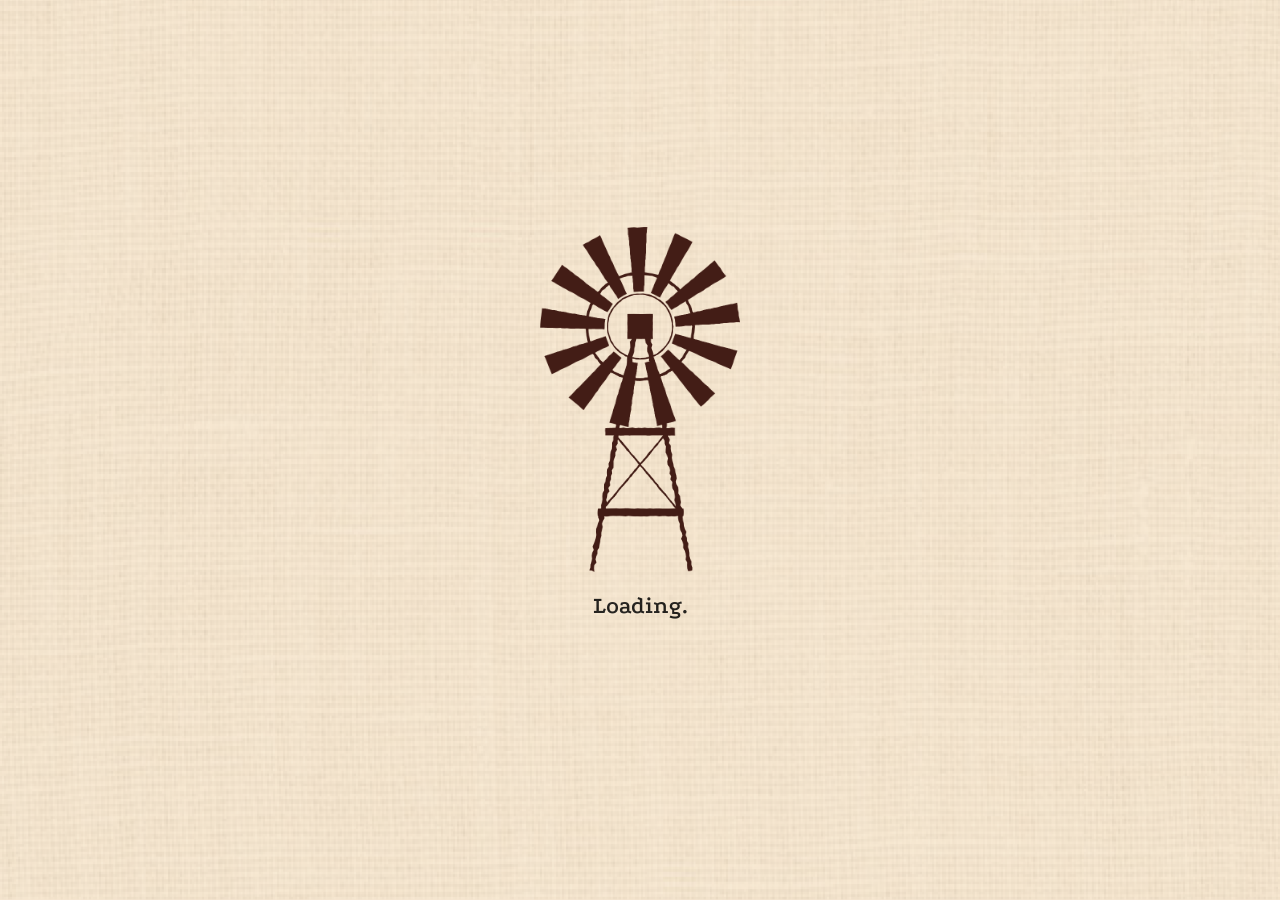
==== index.html @ 05d3f1e9 "Add files via upload" ====
<html lang="eng">
    <head>
        <title> Loading.. </title>
        <link rel="preconnect" href="https://fonts.googleapis.com">
        <link rel="preconnect" href="https://fonts.gstatic.com" crossorigin>
        <link href="https://fonts.googleapis.com/css2?family=Podkova:wght@400..800&display=swap" rel="stylesheet">
        <style>
            *{
              margin: 0;
              padding: 0;
              box-sizing: border-box;
              font-family: "Podkova", serif;
            }
            body{
             display: flex;
             justify-content: center;
             align-items: center;
             background-color: #F6E6D0;
             animation: fadeInPage 0.5s ease-in-out forwards;
            }
            .background{
                position: absolute;
                display: flex;
                opacity: 0.5;
                width: 100%;
                height: 100%;
            }
            .progress-wrapping{
                max-width: 420px;
                width: 100%;
                height: 100%;
                display: flex;
                justify-content: center;
                align-items: center;
                flex-direction: column;
            }
            .loading-text{
                color:black;
                margin-bottom: 10px;
                font-size:x-large;
                font-weight: 600;
            }
                
            .WindMillContainer{
                position: relative;
                width: 110px;
                height: 300px;
                margin-bottom: 20px;
            }
            .Base-Windmill{
               position: absolute;
               width: 100%;
               height: 100%;
                top: 0;
                left: 0;
                z-index: 1;
            }
            .Fan-Windmill{
                position: absolute;
                width: 200px;
                height: 200px;
                top: -45px;
                left: -45px;
                z-index: 2;
                animation: spin 3s linear infinite;
            }
            @keyframes fadeInPage {
                from { opacity: 0; }
                to { opacity: 1; }
            }


            @keyframes spin {
                0%{transform: rotate(0deg);}
                100%{transform: rotate(360deg);}
            }

        </style>
    </head>
    <body>
        <img class="background" src="Images/Asset/Bfrbs Texture.png">
        <div class="progress-wrapping">
            <div class="WindMillContainer">
                <img class="Base-Windmill" src="Images/Asset/Loading/base-milwind.png">
                <img class="Fan-Windmill" src="Images/Asset/Loading/blade.png">
            </div>
            <div class="loading-text">Loading...</div>
        </div>
            <script>
    let loadingText = document.querySelector(".loading-text");
    let widthscore = 0;
    const loadingStates = ["Loading", "Loading.", "Loading..", "Loading..."];
    
    function UpdateProgress(){
        const currentIndex = loadingStates.indexOf(loadingText.textContent);
        loadingText.textContent = loadingStates[(currentIndex + 1) % loadingStates.length];

        if (widthscore < 10) {
            widthscore++;
        } else {
            loadingText.textContent = "Finished";
            clearInterval(progressInterval);
            
            setTimeout(() => {
                // Check if the player has already finished the pressbutton dialogue
                const isDialogueFinished = localStorage.getItem("dialogueCompleted");

                if (isDialogueFinished === "true") {
                    window.location.href = 'map.html';
                } else {
                    window.location.href = 'pressbutton.html';
                }
            }, 1500);
        }
    }

    const progressInterval = setInterval(UpdateProgress, 500);
</script>
    </body>
</html>
<link rel="stylesheet" href="style.css">
---- style.css ----
.podkova-regular {
    font-family: "Podkova", serif;
    font-optical-sizing: auto;
    font-weight: 400;
    font-style: normal;
}
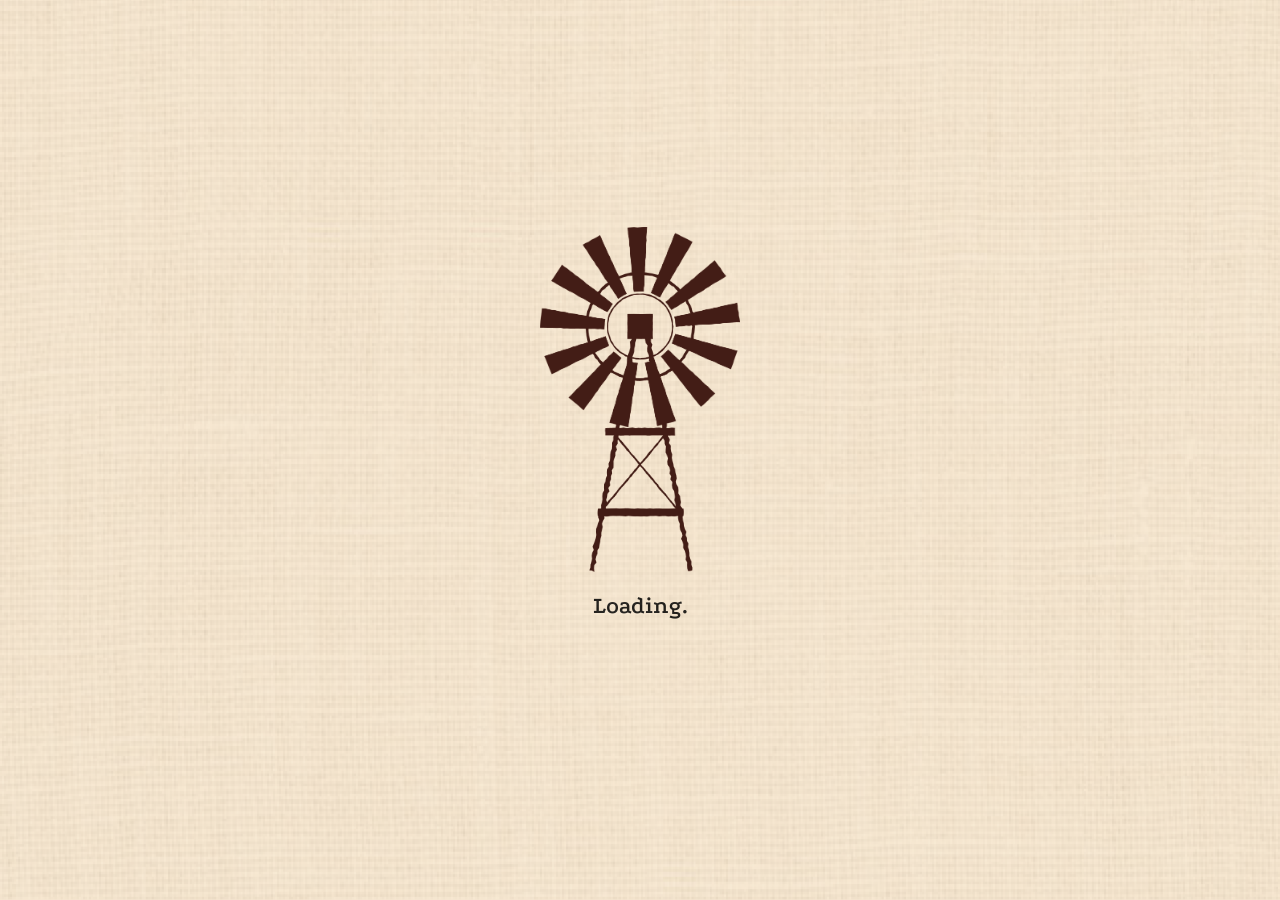
==== commit 097ea2f9: "Add files via upload" ====
--- a/index.html
+++ b/index.html
@@ -78,11 +78,11 @@
         </style>
     </head>
     <body>
-        <img class="background" src="Images/Asset/Bfrbs Texture.png">
+        <img class="background" src="Assets/Images/Bfrbs Texture.png">
         <div class="progress-wrapping">
             <div class="WindMillContainer">
-                <img class="Base-Windmill" src="Images/Asset/Loading/base-milwind.png">
-                <img class="Fan-Windmill" src="Images/Asset/Loading/blade.png">
+                <img class="Base-Windmill" src="Assets/Images/Loading/base-milwind.png">
+                <img class="Fan-Windmill" src="Assets/Images/Loading/blade.png">
             </div>
             <div class="loading-text">Loading...</div>
         </div>
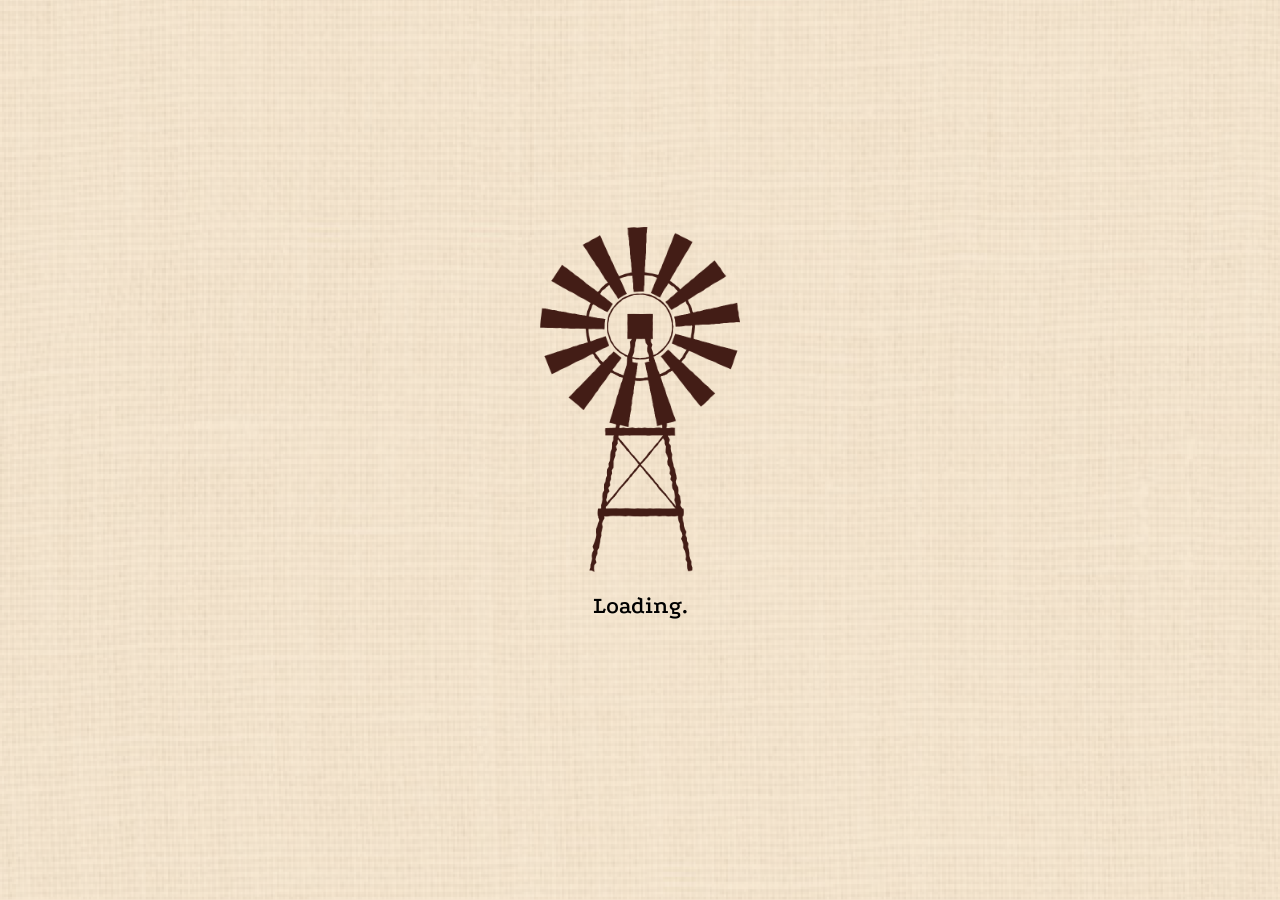
==== commit 761a0a81: "Fix Mole Ground" ====
--- a/index.html
+++ b/index.html
@@ -1,121 +1,122 @@
-<html lang="eng">
-    <head>
-        <title> Loading.. </title>
-        <link rel="preconnect" href="https://fonts.googleapis.com">
-        <link rel="preconnect" href="https://fonts.gstatic.com" crossorigin>
-        <link href="https://fonts.googleapis.com/css2?family=Podkova:wght@400..800&display=swap" rel="stylesheet">
-        <style>
-            *{
-              margin: 0;
-              padding: 0;
-              box-sizing: border-box;
-              font-family: "Podkova", serif;
-            }
-            body{
-             display: flex;
-             justify-content: center;
-             align-items: center;
-             background-color: #F6E6D0;
-             animation: fadeInPage 0.5s ease-in-out forwards;
-            }
-            .background{
-                position: absolute;
-                display: flex;
-                opacity: 0.5;
-                width: 100%;
-                height: 100%;
-            }
-            .progress-wrapping{
-                max-width: 420px;
-                width: 100%;
-                height: 100%;
-                display: flex;
-                justify-content: center;
-                align-items: center;
-                flex-direction: column;
-            }
-            .loading-text{
-                color:black;
-                margin-bottom: 10px;
-                font-size:x-large;
-                font-weight: 600;
-            }
-                
-            .WindMillContainer{
-                position: relative;
-                width: 110px;
-                height: 300px;
-                margin-bottom: 20px;
-            }
-            .Base-Windmill{
-               position: absolute;
-               width: 100%;
-               height: 100%;
-                top: 0;
-                left: 0;
-                z-index: 1;
-            }
-            .Fan-Windmill{
-                position: absolute;
-                width: 200px;
-                height: 200px;
-                top: -45px;
-                left: -45px;
-                z-index: 2;
-                animation: spin 3s linear infinite;
-            }
-            @keyframes fadeInPage {
-                from { opacity: 0; }
-                to { opacity: 1; }
-            }
-
-
-            @keyframes spin {
-                0%{transform: rotate(0deg);}
-                100%{transform: rotate(360deg);}
-            }
-
-        </style>
-    </head>
-    <body>
-        <img class="background" src="Assets/Images/Bfrbs Texture.png">
-        <div class="progress-wrapping">
-            <div class="WindMillContainer">
-                <img class="Base-Windmill" src="Assets/Images/Loading/base-milwind.png">
-                <img class="Fan-Windmill" src="Assets/Images/Loading/blade.png">
-            </div>
-            <div class="loading-text">Loading...</div>
-        </div>
-            <script>
-    let loadingText = document.querySelector(".loading-text");
-    let widthscore = 0;
-    const loadingStates = ["Loading", "Loading.", "Loading..", "Loading..."];
-    
-    function UpdateProgress(){
-        const currentIndex = loadingStates.indexOf(loadingText.textContent);
-        loadingText.textContent = loadingStates[(currentIndex + 1) % loadingStates.length];
-
-        if (widthscore < 10) {
-            widthscore++;
-        } else {
-            loadingText.textContent = "Finished";
-            clearInterval(progressInterval);
-            
-            setTimeout(() => {
-                // Check if the player has already finished the pressbutton dialogue
-                const isDialogueFinished = localStorage.getItem("dialogueCompleted");
-
-                if (isDialogueFinished === "true") {
-                    window.location.href = 'map.html';
-                } else {
-                    window.location.href = 'pressbutton.html';
-                }
-            }, 1500);
-        }
-    }
-
-    const progressInterval = setInterval(UpdateProgress, 500);
-</script>
-    </body>
-</html>
+<html lang="eng">
+    <head>
+        <title> Loading.. </title>
+        <link rel="preconnect" href="https://fonts.googleapis.com">
+        <link rel="preconnect" href="https://fonts.gstatic.com" crossorigin>
+        <link href="https://fonts.googleapis.com/css2?family=Podkova:wght@400..800&display=swap" rel="stylesheet">
+        <style>
+            *{
+              margin: 0;
+              padding: 0;
+              box-sizing: border-box;
+              font-family: "Podkova", serif;
+            }
+            body{
+             display: flex;
+             justify-content: center;
+             align-items: center;
+             background-color: #F6E6D0;
+             animation: fadeInPage 0.5s ease-in-out forwards;
+            }
+            .background {
+                position: absolute;
+                display: flex;
+                opacity: 0.5;
+                width: 100%;
+                height: 100%;
+                z-index: -1;
+            }
+            .progress-wrapping{
+                max-width: 420px;
+                width: 100%;
+                height: 100%;
+                display: flex;
+                justify-content: center;
+                align-items: center;
+                flex-direction: column;
+            }
+            .loading-text{
+                color:black;
+                margin-bottom: 10px;
+                font-size:x-large;
+                font-weight: 600;
+            }
+                
+            .WindMillContainer{
+                position: relative;
+                width: 110px;
+                height: 300px;
+                margin-bottom: 20px;
+            }
+            .Base-Windmill{
+               position: absolute;
+               width: 100%;
+               height: 100%;
+                top: 0;
+                left: 0;
+                z-index: 1;
+            }
+            .Fan-Windmill{
+                position: absolute;
+                width: 200px;
+                height: 200px;
+                top: -45px;
+                left: -45px;
+                z-index: 2;
+                animation: spin 3s linear infinite;
+            }
+            @keyframes fadeInPage {
+                from { opacity: 0; }
+                to { opacity: 1; }
+            }
+
+
+            @keyframes spin {
+                0%{transform: rotate(0deg);}
+                100%{transform: rotate(360deg);}
+            }
+
+        </style>
+    </head>
+    <body>
+        <img class="background" src="Assets/Images/Bfrbs Texture.png">
+        <div class="progress-wrapping">
+            <div class="WindMillContainer">
+                <img class="Base-Windmill" src="Assets/Images/Loading/base-milwind.png">
+                <img class="Fan-Windmill" src="Assets/Images/Loading/blade.png">
+            </div>
+            <div class="loading-text">Loading...</div>
+        </div>
+            <script>
+    let loadingText = document.querySelector(".loading-text");
+    let widthscore = 0;
+    const loadingStates = ["Loading", "Loading.", "Loading..", "Loading..."];
+    
+    function UpdateProgress(){
+        const currentIndex = loadingStates.indexOf(loadingText.textContent);
+        loadingText.textContent = loadingStates[(currentIndex + 1) % loadingStates.length];
+
+        if (widthscore < 10) {
+            widthscore++;
+        } else {
+            loadingText.textContent = "Finished";
+            clearInterval(progressInterval);
+            
+            setTimeout(() => {
+                // Check if the player has already finished the pressbutton dialogue
+                const isDialogueFinished = localStorage.getItem("dialogueCompleted");
+
+                if (isDialogueFinished === "true") {
+                    window.location.href = 'map.html';
+                } else {
+                    window.location.href = 'pressbutton.html';
+                }
+            }, 1500);
+        }
+    }
+
+    const progressInterval = setInterval(UpdateProgress, 500);
+</script>
+    </body>
+</html>
 <link rel="stylesheet" href="style.css">
--- a/style.css
+++ b/style.css
@@ -1,6 +1,6 @@
-.podkova-regular {
-    font-family: "Podkova", serif;
-    font-optical-sizing: auto;
-    font-weight: 400;
-    font-style: normal;
+.podkova-regular {
+    font-family: "Podkova", serif;
+    font-optical-sizing: auto;
+    font-weight: 400;
+    font-style: normal;
 }
